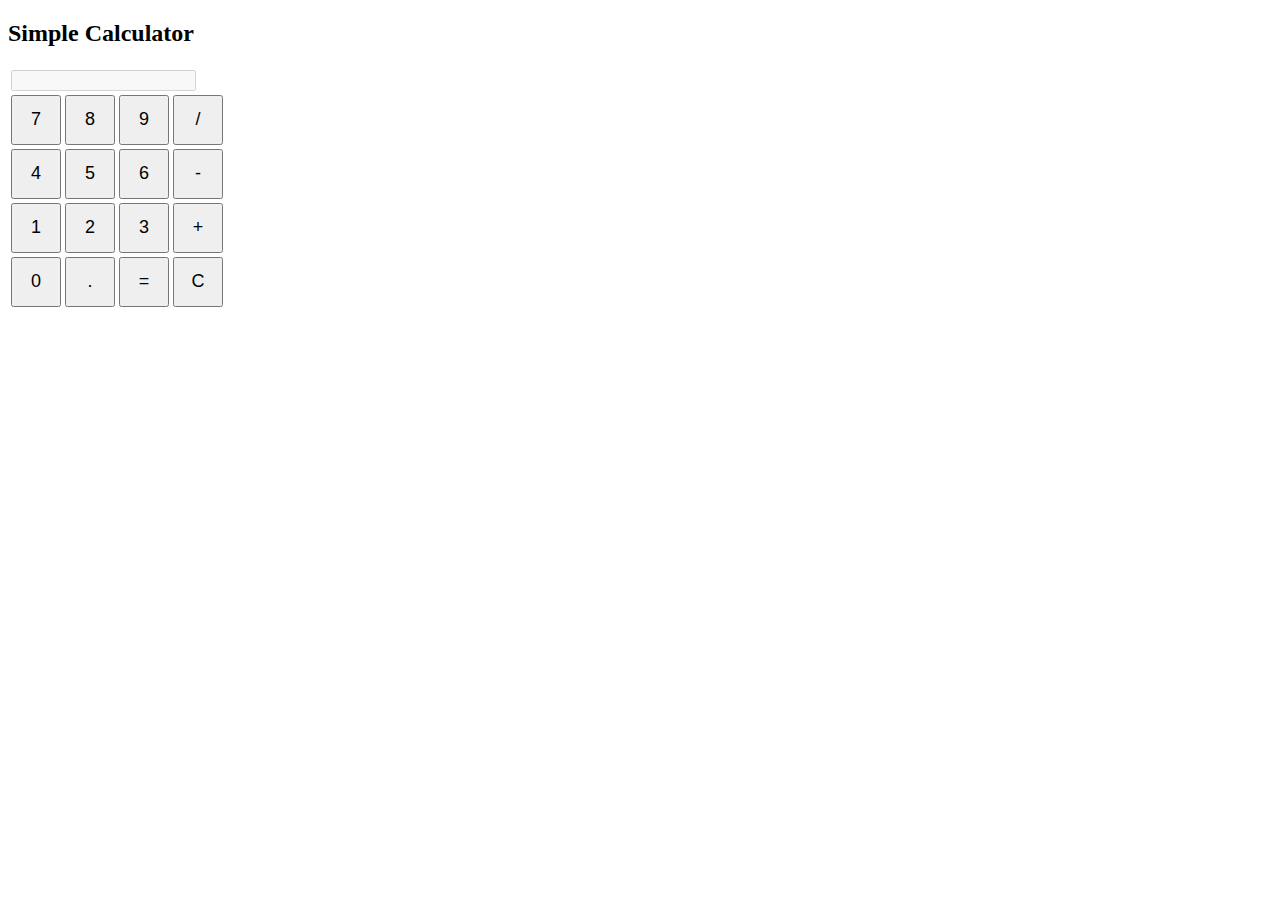
==== calculator.html @ bb25689c "w" ====
<!DOCTYPE html>
<html lang="en">
<head>
    <meta charset="UTF-8">
    <meta name="viewport" content="width=device-width, initial-scale=1.0">
    <title>Simple Calculator</title>
    <link rel="stylesheet" href="style.css">
    <style>
        input[type="button"] {
            width: 50px;
            height: 50px;
            font-size: 18px;
        }
    </style>
</head>
<body>

    <h2>Simple Calculator</h2>
    <table>
        <tr>
            <td colspan="4"><input type="text" id="result" disabled></td>
        </tr>
        <tr>
            <td><input type="button" value="7" onclick="appendToResult('7')"></td>
            <td><input type="button" value="8" onclick="appendToResult('8')"></td>
            <td><input type="button" value="9" onclick="appendToResult('9')"></td>
            <td><input type="button" value="/" onclick="appendToResult('/')"></td>
        </tr>
        <tr>
            <td><input type="button" value="4" onclick="appendToResult('4')"></td>
            <td><input type="button" value="5" onclick="appendToResult('5')"></td>
            <td><input type="button" value="6" onclick="appendToResult('6')"></td>
            <td><input type="button" value="-" onclick="appendToResult('-')"></td>
        </tr>
        <tr>
            <td><input type="button" value="1" onclick="appendToResult('1')"></td>
            <td><input type="button" value="2" onclick="appendToResult('2')"></td>
            <td><input type="button" value="3" onclick="appendToResult('3')"></td>
            <td><input type="button" value="+" onclick="appendToResult('+')"></td>
        </tr>
        <tr>
            <td><input type="button" value="0" onclick="appendToResult('0')"></td>
            <td><input type="button" value="." onclick="appendToResult('.')"></td>
            <td><input type="button" value="=" onclick="calculateResult()"></td>
            <td><input type="button" value="C" onclick="clearResult()"></td>
        </tr>
    </table>

    <script>
        function appendToResult(value) {
            document.getElementById('result').value += value;
        }

        function calculateResult() {
            var result = eval(document.getElementById('result').value);
            document.getElementById('result').value = result;
        }

        function clearResult() {
            document.getElementById('result').value = '';
        }
    </script>

</body>
</html>
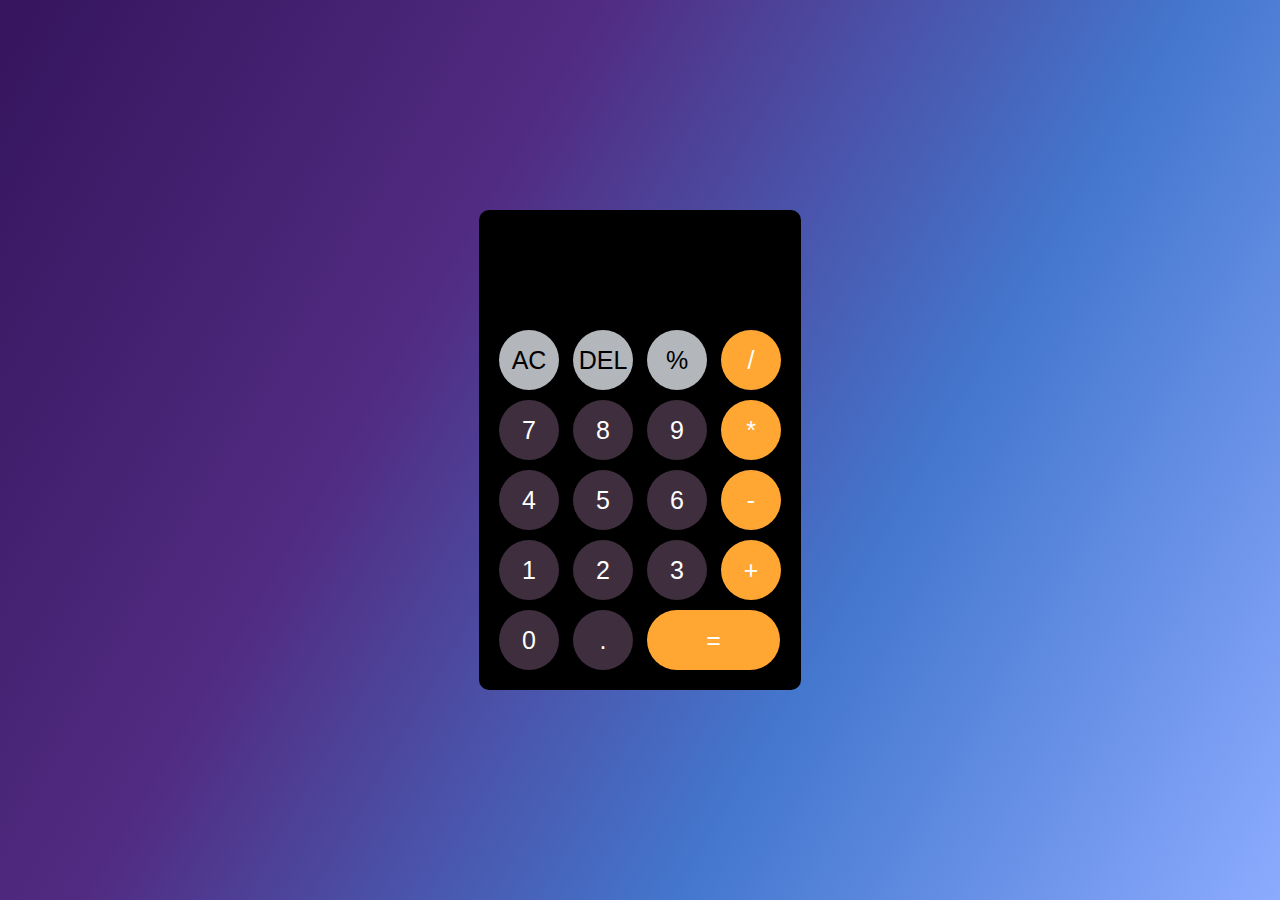
==== commit 2c6472ef: "w" ====
--- a/calculator.html
+++ b/calculator.html
@@ -5,47 +5,44 @@
     <meta name="viewport" content="width=device-width, initial-scale=1.0">
     <title>Simple Calculator</title>
     <link rel="stylesheet" href="style.css">
-    <style>
-        input[type="button"] {
-            width: 50px;
-            height: 50px;
-            font-size: 18px;
-        }
-    </style>
 </head>
 <body>
-
-    <h2>Simple Calculator</h2>
-    <table>
-        <tr>
-            <td colspan="4"><input type="text" id="result" disabled></td>
-        </tr>
-        <tr>
-            <td><input type="button" value="7" onclick="appendToResult('7')"></td>
-            <td><input type="button" value="8" onclick="appendToResult('8')"></td>
-            <td><input type="button" value="9" onclick="appendToResult('9')"></td>
-            <td><input type="button" value="/" onclick="appendToResult('/')"></td>
-        </tr>
-        <tr>
-            <td><input type="button" value="4" onclick="appendToResult('4')"></td>
-            <td><input type="button" value="5" onclick="appendToResult('5')"></td>
-            <td><input type="button" value="6" onclick="appendToResult('6')"></td>
-            <td><input type="button" value="-" onclick="appendToResult('-')"></td>
-        </tr>
-        <tr>
-            <td><input type="button" value="1" onclick="appendToResult('1')"></td>
-            <td><input type="button" value="2" onclick="appendToResult('2')"></td>
-            <td><input type="button" value="3" onclick="appendToResult('3')"></td>
-            <td><input type="button" value="+" onclick="appendToResult('+')"></td>
-        </tr>
-        <tr>
-            <td><input type="button" value="0" onclick="appendToResult('0')"></td>
-            <td><input type="button" value="." onclick="appendToResult('.')"></td>
-            <td><input type="button" value="=" onclick="calculateResult()"></td>
-            <td><input type="button" value="C" onclick="clearResult()"></td>
-        </tr>
-    </table>
-
+    <div class="container">
+        <div class="calculator">
+            <div class="display">
+                <input type="text" id="result" disabled>
+            </div>
+            <div>
+                <input class="t-button" type="button" value="AC" onclick="clearResult()"">
+                <input class="t-button" type="button" value="DEL" onclick="delResult('')">
+                <input class="t-button" type="button" value="%" onclick="appendToResult('%')">
+                <input class="r-button" type="button" value="/" onclick="appendToResult('/')">
+            </div>
+            <div>
+                <input class="number" type="button" value="7" onclick="appendToResult('7')">
+                <input class="number" type="button" value="8" onclick="appendToResult('8')">
+                <input class="number" type="button" value="9" onclick="appendToResult('9')">
+                <input class="r-button" type="button" value="*" onclick="appendToResult('*')">
+            </div>
+            <div>
+                <input class="number" type="button" value="4" onclick="appendToResult('4')">
+                <input class="number" type="button" value="5" onclick="appendToResult('5')">
+                <input class="number" type="button" value="6" onclick="appendToResult('6')">
+                <input class="r-button" type="button" value="-" onclick="appendToResult('-')">
+            </div>
+            <div>
+                <input class="number" type="button" value="1" onclick="appendToResult('1')">
+                <input class="number" type="button" value="2" onclick="appendToResult('2')">
+                <input class="number" type="button" value="3" onclick="appendToResult('3')">
+                <input class="r-button" type="button" value="+" onclick="appendToResult('+')">
+            </div>
+            <div>
+                <input class="number" type="button" value="0" onclick="appendToResult('0')">
+                <input class="number" type="button" value="." onclick="appendToResult('.')">
+                <input class="equal" type="button" value="=" onclick="calculateResult()">
+            </div>
+        </div>
+    </div>
     <script>
         function appendToResult(value) {
             document.getElementById('result').value += value;
@@ -59,7 +56,11 @@
         function clearResult() {
             document.getElementById('result').value = '';
         }
+
+        function delResult(value){
+            document.getElementById('result'.toString(0,-1)).value = result;
+        }
     </script>
 
 </body>
-</html>
+</html>--- a/style.css
+++ b/style.css
@@ -0,0 +1,85 @@
+*{
+    margin: 0;
+    padding: 0;
+    box-sizing: border-box;
+}
+
+body{
+    background: linear-gradient(300deg, #8CABFF, #4477CE, #512B81,#35155D);
+    background-size: 100% 100%;
+    animation: gradient-animation 5s ease infinite;
+}
+
+.container{
+    display: flex;
+    justify-content: center;
+    align-items: center;
+    height: 100vh;
+}
+
+.calculator{
+    padding: 15px;
+    border-radius: 10px;
+    background-color: #000;
+}
+
+.calculator input{
+    border: 0;
+    width: 60px;
+    height: 60px;
+    border-radius: 50px;
+    background-color: rgba(67, 85, 133,1);
+    font-size: 25px;
+    color: white;
+    cursor: pointer;
+    margin: 5px;
+}
+
+.display{
+    display: flex;
+    justify-content: flex-end;
+    margin: 15px 0;
+}
+
+.display > input{
+    background: transparent;
+    text-align: right;
+    flex: 1;
+    font-size: 40px;
+    cursor:auto;
+}
+
+input.number{
+    background-color: rgb(63, 46, 62);
+}
+
+input.r-button{
+    background-color: rgb(255, 167, 50);
+}
+
+input.t-button{
+    background-color: rgb(179, 182, 187);
+    color: rgb(0, 0, 0);
+}
+
+input.equal{
+    width: 133px;
+    background-color: #FFA732;
+}
+
+input.number:hover{
+    background-color: rgba(63, 46, 62,0.5);
+}
+
+input.r-button:hover{
+    background-color: rgba(255, 167, 50,0.5);
+}
+
+input.t-button:hover{
+    background-color: rgba(179, 182, 187,0.5);
+}
+
+input.equal:hover{
+    width: 133px;
+    background-color: rgba(255, 167, 50,0.5);
+}